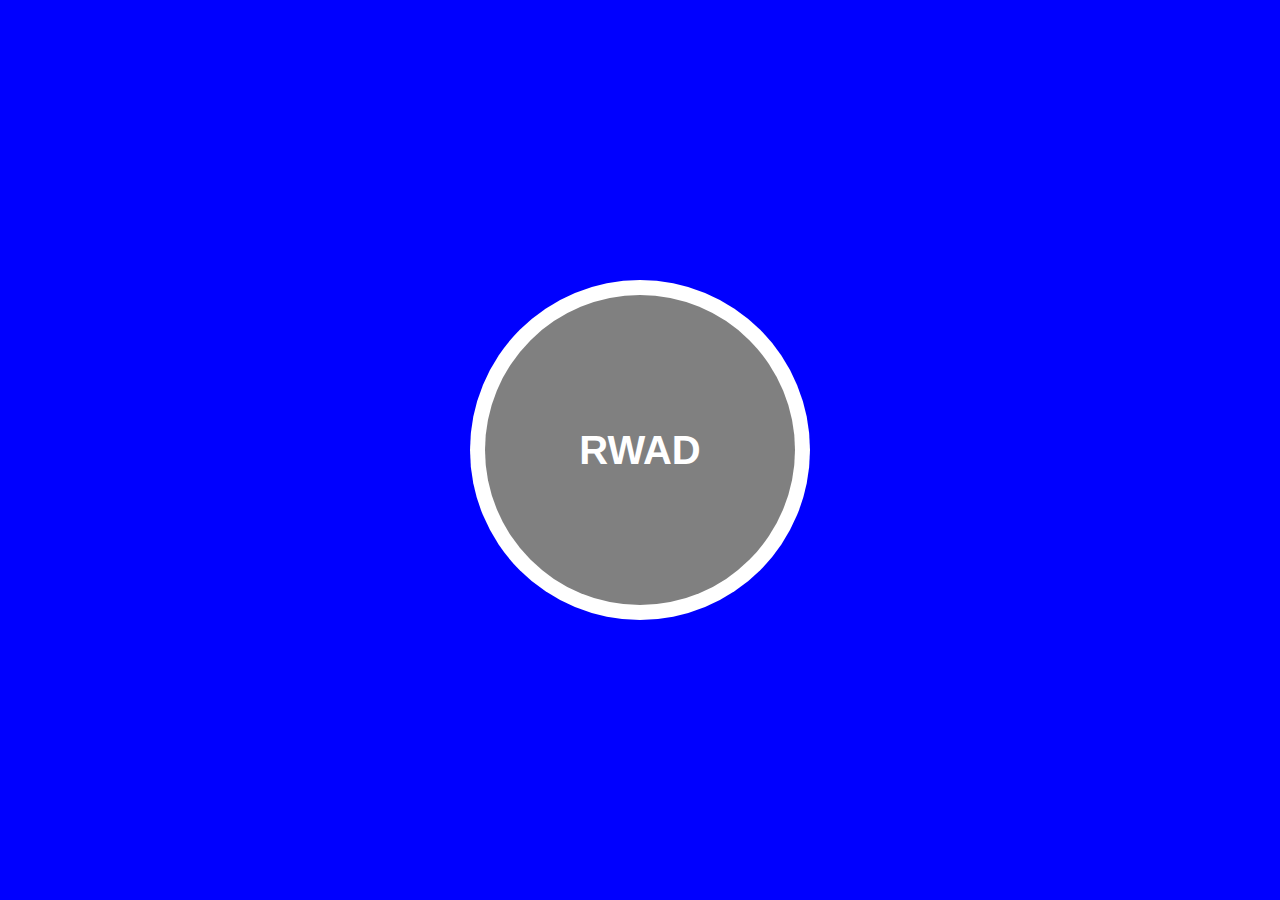
==== pages/case-02.html @ e7d0c32e "Create basic structure of case 2" ====
<!DOCTYPE html>
<html lang="en">
  <head>
    <meta charset="UTF-8" />
    <meta name="viewport" content="width=device-width, initial-scale=1.0" />
    <title>Case 02</title>
    <link rel="stylesheet" href="/css/case-02.css" />
  </head>
  <body>
    <div class="circle-container">
      <div class="outer-circle">
        <div class="inner-circle">
          <span>RWAD</span>
        </div>
      </div>
    </div>
  </body>
</html>
---- css/case-02.css ----
body {
  background-color: blue;
}

.circle-container {
  position: absolute;
  top: 50%;
  left: 50%;
  transform: translate(-50%, -50%);
}

.outer-circle {
  width: 340px;
  height: 340px;
  border-radius: 50%;
  background-color: white;
}

.inner-circle {
  width: 310px;
  height: 310px;
  border-radius: 50%;
  background-color: gray;
  position: absolute;
  top: 50%;
  left: 50%;
  transform: translate(-50%, -50%);
  color: white;
  text-align: center;
}

span {
  position: absolute;
  top: 50%;
  left: 50%;
  transform: translate(-50%, -50%);
  font-size: 40px;
  font-family: Arial, Helvetica, sans-serif;
  font-weight: 600;
}

.circle-container:hover {
  cursor: pointer;
}
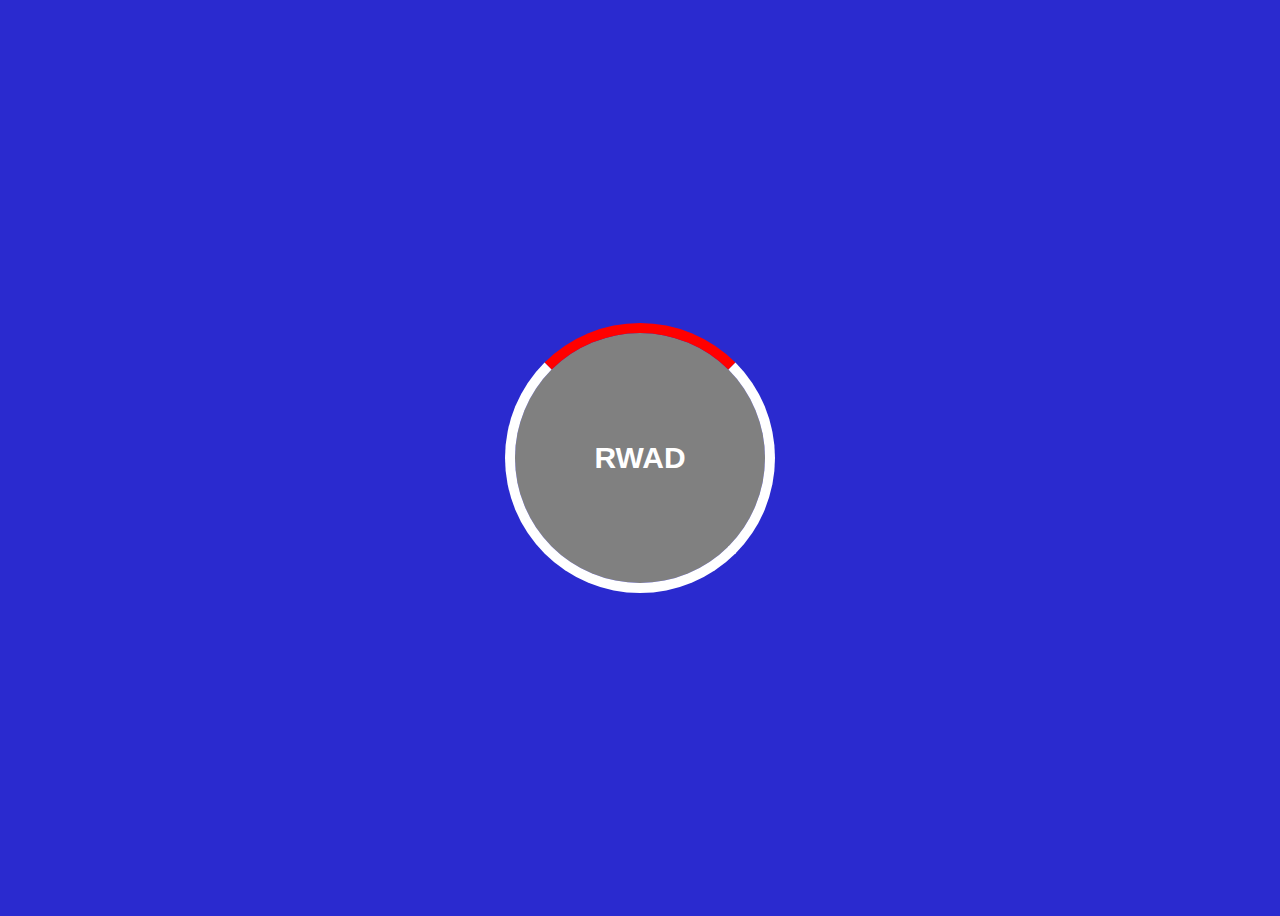
==== commit dada35ee: "Change the structure of case 2 and complete case 2" ====
--- a/pages/case-02.html
+++ b/pages/case-02.html
@@ -7,12 +7,6 @@
     <link rel="stylesheet" href="/css/case-02.css" />
   </head>
   <body>
-    <div class="circle-container">
-      <div class="outer-circle">
-        <div class="inner-circle">
-          <span>RWAD</span>
-        </div>
-      </div>
-    </div>
+    <div class="circle-container">RWAD</div>
   </body>
 </html>
--- a/css/case-02.css
+++ b/css/case-02.css
@@ -1,44 +1,48 @@
 body {
-  background-color: blue;
+  display: flex;
+  justify-content: center;
+  align-items: center;
+  height: 100vh;
+  background-color: rgb(42, 42, 207);
 }
 
 .circle-container {
-  position: absolute;
-  top: 50%;
-  left: 50%;
-  transform: translate(-50%, -50%);
+  width: 250px;
+  height: 250px;
+  border-radius: 50%;
+  position: relative;
+  display: flex;
+  justify-content: center;
+  align-items: center;
+  background-color: grey;
+  color: white;
+  font-size: 30px;
+  font-weight: 600;
+  font-family: Arial, Helvetica, sans-serif;
+  cursor: pointer;
 }
 
-.outer-circle {
-  width: 340px;
-  height: 340px;
+.circle-container::before {
+  content: "";
+  position: absolute;
+  width: 250px;
+  height: 250px;
   border-radius: 50%;
-  background-color: white;
+  border: 10px solid white;
+  border-top: 10px solid red;
+  animation: none;
+  transition: transform 0.5s linear;
 }
 
-.inner-circle {
-  width: 310px;
-  height: 310px;
-  border-radius: 50%;
-  background-color: gray;
-  position: absolute;
-  top: 50%;
-  left: 50%;
-  transform: translate(-50%, -50%);
-  color: white;
-  text-align: center;
+.circle-container:hover::before {
+  animation: rotate 1s linear;
 }
 
-span {
-  position: absolute;
-  top: 50%;
-  left: 50%;
-  transform: translate(-50%, -50%);
-  font-size: 40px;
-  font-family: Arial, Helvetica, sans-serif;
-  font-weight: 600;
+@keyframes rotate {
+  0% {
+    transform: rotate(0deg);
+  }
+  100% {
+    transform: rotate(360deg);
+  }
 }
-
-.circle-container:hover {
-  cursor: pointer;
-}
